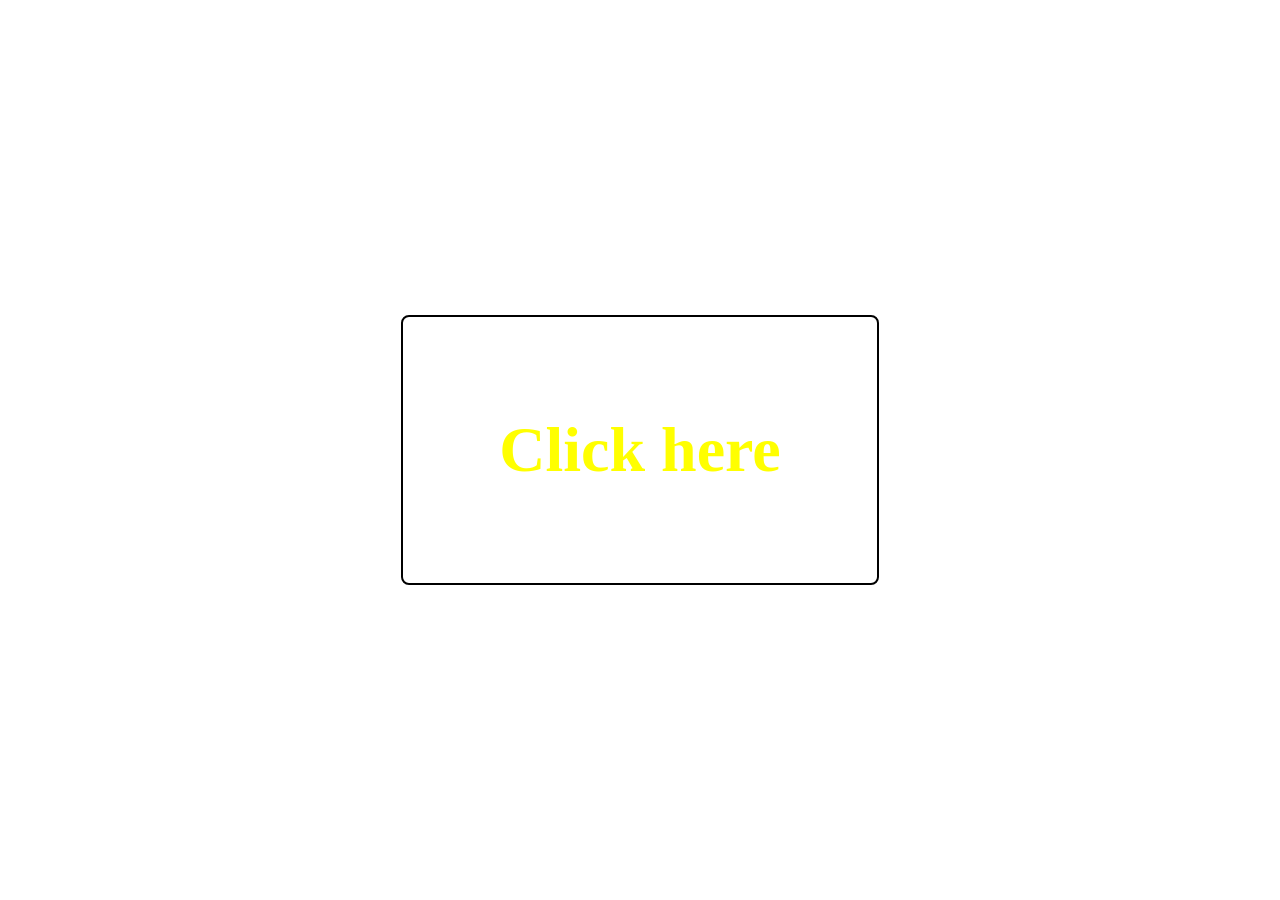
==== index.html @ ec4c6707 "initial commit" ====
<!DOCTYPE html>
<html lang="en">
<head>
    <meta charset="UTF-8">
    <meta name="viewport" content="width=device-width, initial-scale=1.0">
    <title>Login | Starcalc</title>
    <link rel="stylesheet" href="css/login.css"
</head>
<body>
    <a href="calculator.html">Click here</a>
</body>
</html>
---- css/login.css ----
* {
    margin: 0;
    padding: 0;
}
body {
    display: flex;
    justify-content: center;
    align-items: center;

    height: 100vh;
}
body a {
    border: 2px solid black;
    padding: 6rem;
    border-radius: 0.5rem;

    font-size: 4rem;
    text-decoration: none;
    color: yellow;

    font-weight: bold;
}
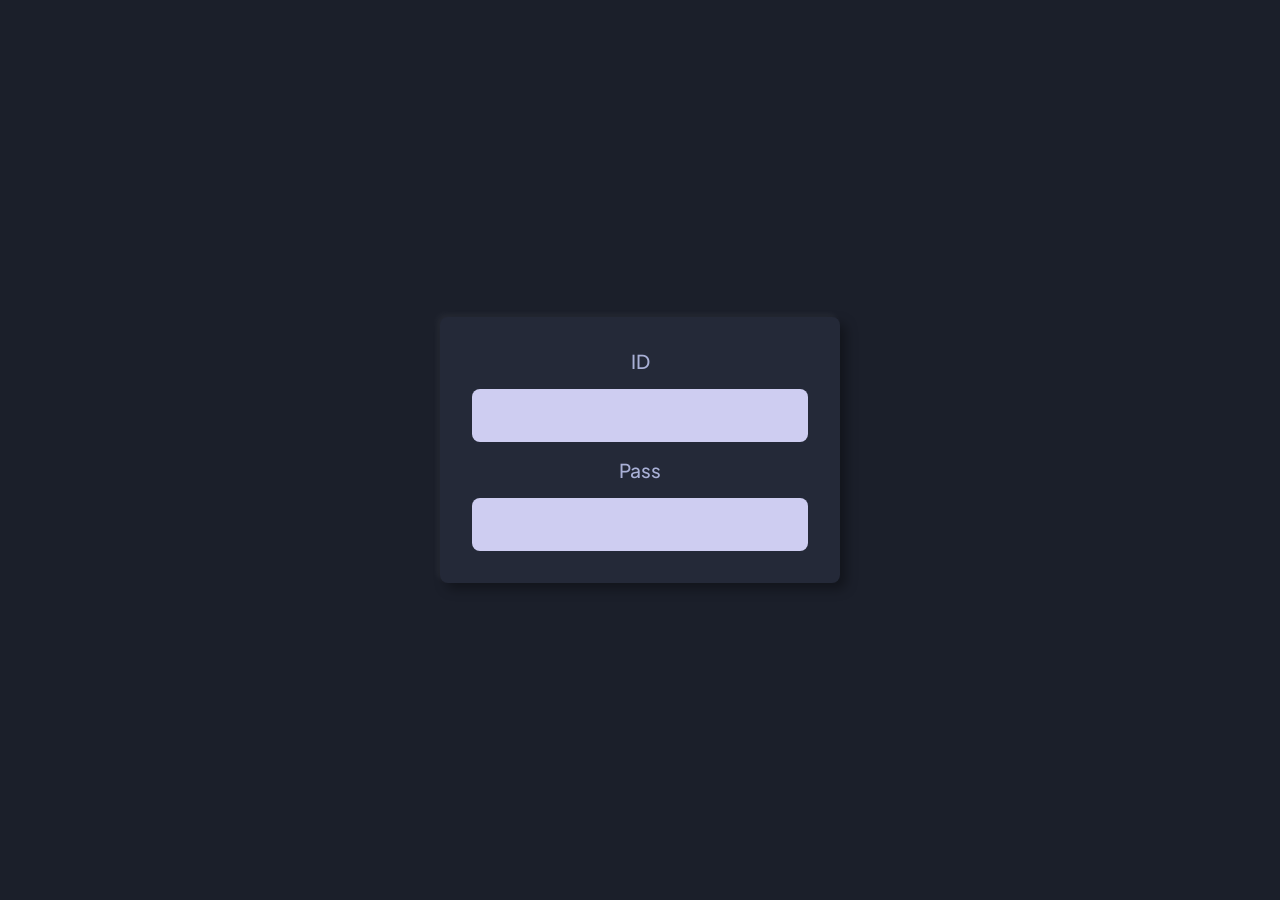
==== commit 24ab0d11: "Sepearated variables in a different CSS file and made some changes in the login page" ====
--- a/index.html
+++ b/index.html
@@ -4,9 +4,22 @@
     <meta charset="UTF-8">
     <meta name="viewport" content="width=device-width, initial-scale=1.0">
     <title>Login | Starcalc</title>
-    <link rel="stylesheet" href="css/login.css"
+    <link rel="stylesheet" href="css/variables.css">
+    <link rel="stylesheet" href="css/login.css">
+    <link rel="preconnect" href="https://fonts.googleapis.com">
+<link rel="preconnect" href="https://fonts.gstatic.com" crossorigin>
+<link href="https://fonts.googleapis.com/css2?family=JetBrains+Mono:ital,wght@0,100..800;1,100..800&family=Plus+Jakarta+Sans:ital,wght@0,200..800;1,200..800&display=swap" rel="stylesheet">
 </head>
 <body>
-    <a href="calculator.html">Click here</a>
+    <div class="card">
+        <form class="form">
+            <label for="id">ID</label>
+            <input type="password" id="id" name="id">
+
+            <label for="password">Pass</label>
+            <input type="password" id="password" name="password">
+        </form>
+    </div>
+    <script src="js/login.js"></script>
 </body>
 </html>
--- a/css/variables.css
+++ b/css/variables.css
@@ -0,0 +1,24 @@
+:root {
+  --background: #1B1F2A;
+  --calculator: #242938;
+
+  --btn-btn: #243966;
+
+  --button: #3A4154;
+  --button-operator: #7C5CFF;
+  --button-operator-hover: #9276FF;
+  --button-equal: #9B6BFF;
+
+  --display: var(--calculator); 
+  --shadow: 6px 6px 12px rgba(0,0,0,0.35),
+  -3px -3px 6px rgba(255,255,255,0.05);
+    --shadow-operator: 6px 6px 14px rgba(0,0,0,0.4),
+  inset 0 1px 0 rgba(255,255,255,0.2);
+
+  --text-primary: #E8EBFF;
+  --text-secondary: #A9B0D6;
+  --text-muted: #6F7699;
+
+  --radius: 0.5rem;
+  --border: 2px solid black;
+}
--- a/css/login.css
+++ b/css/login.css
@@ -1,6 +1,7 @@
 * {
     margin: 0;
     padding: 0;
+    box-sizing: border-box;
 }
 body {
     display: flex;
@@ -8,15 +9,47 @@
     align-items: center;
 
     height: 100vh;
+
+    background-color: var(--background)
 }
-body a {
-    border: 2px solid black;
-    padding: 6rem;
-    border-radius: 0.5rem;
+.card {
+    display: flex;
+    justify-content: center;
+    flex-direction: column;
 
-    font-size: 4rem;
-    text-decoration: none;
-    color: yellow;
+    padding: 1rem;
 
-    font-weight: bold;
-}+    width: 90%;
+    max-width: 400px;
+
+    box-shadow: var(--shadow);
+    border-radius: var(--radius);
+
+    background-color: var(--calculator);
+
+    font-family: "Plus Jakarta Sans", sans-serif;
+    font-weight: 500;
+    font-size: 1.2rem;
+}
+.form {
+    display: flex;
+    flex-direction: column;
+
+    padding: 1rem;
+    gap: 1rem;
+
+    color: var(--text-secondary);
+
+    text-align: center;
+}
+.form input {
+    padding: 0.5rem;
+
+    border-radius: var(--radius);
+    border: none;
+    outline: none;
+
+    font-size: 2rem;
+
+    background-color: #cecdf1;
+}
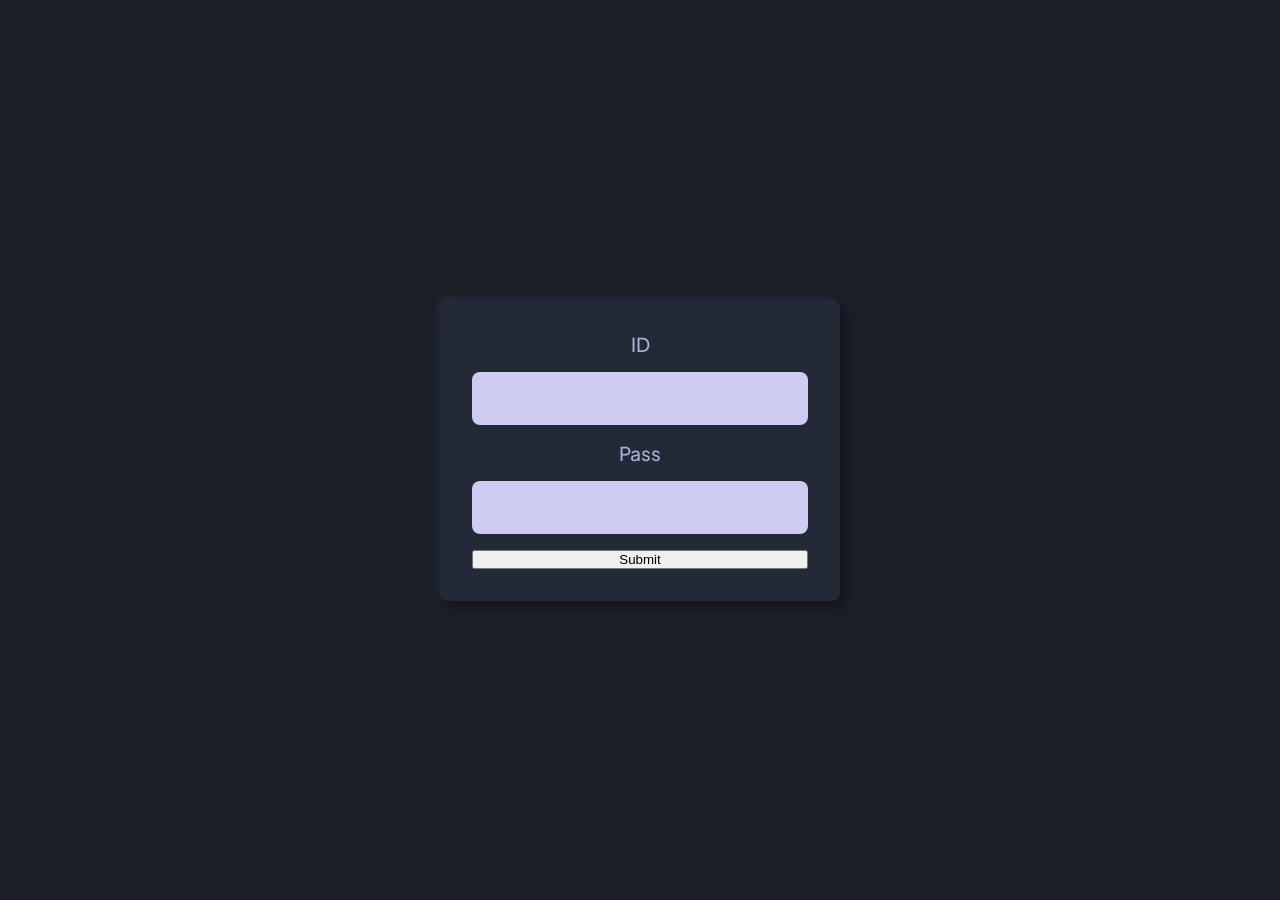
==== commit 5dbc6d6e: "Added form" ====
--- a/index.html
+++ b/index.html
@@ -18,6 +18,8 @@
 
             <label for="password">Pass</label>
             <input type="password" id="password" name="password">
+
+            <button type="submit">Submit</button>
         </form>
     </div>
     <script src="js/login.js"></script>
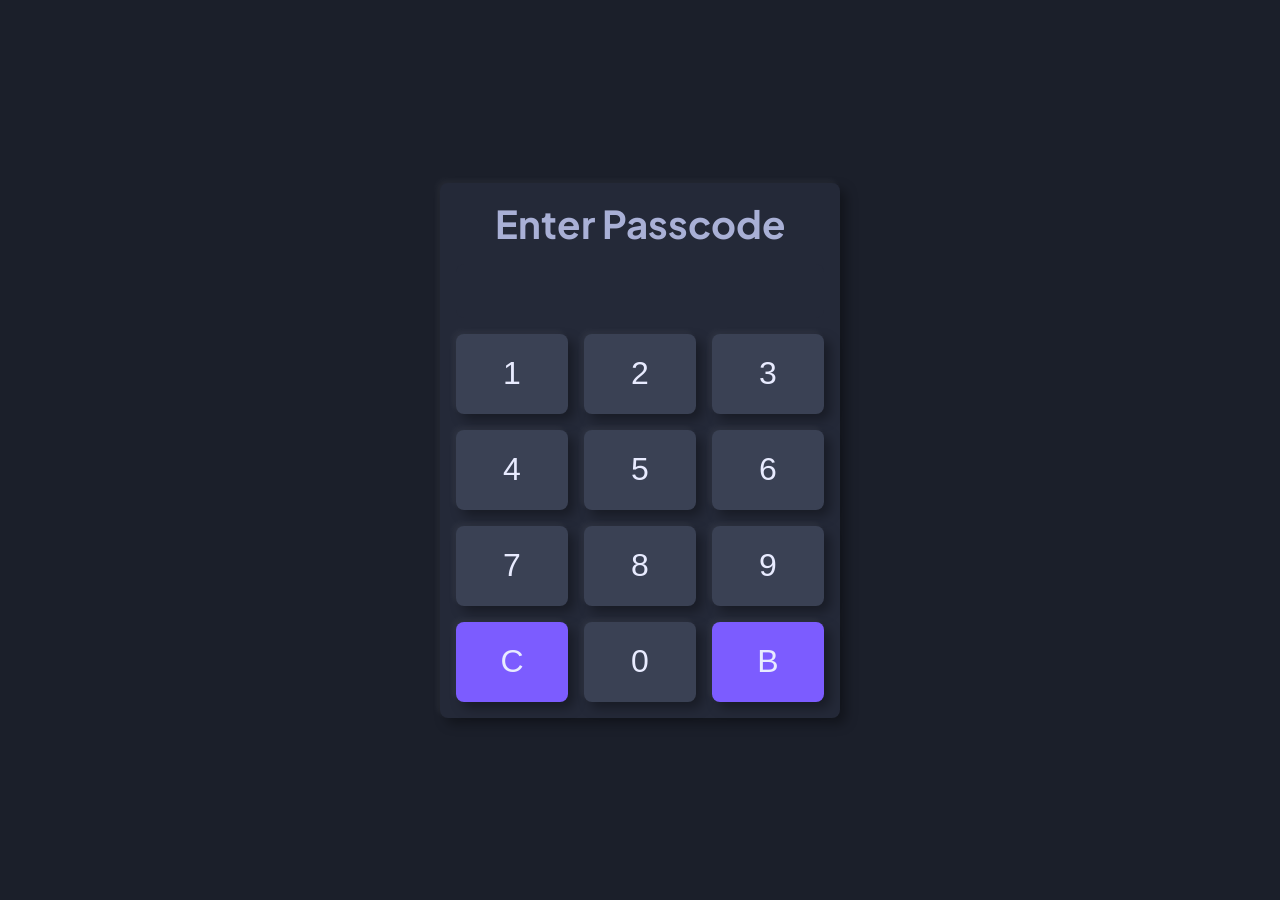
==== commit cce3ea40: "Changed a LOT of things, added folders, seperated different CSS files and JS files and improved code" ====
--- a/index.html
+++ b/index.html
@@ -12,15 +12,22 @@
 </head>
 <body>
     <div class="card">
-        <form class="form">
-            <label for="id">ID</label>
-            <input type="password" id="id" name="id">
-
-            <label for="password">Pass</label>
-            <input type="password" id="password" name="password">
-
-            <button type="submit">Submit</button>
-        </form>
+            <h1>Enter Passcode</h1>
+           <input id="display" type="text">
+            <div class="buttons">
+                <button data-value="1">1</button>
+                <button data-value="2">2</button>
+                <button data-value="3">3</button>
+                <button data-value="4">4</button>
+                <button data-value="5">5</button>
+                <button data-value="6">6</button>
+                <button data-value="7">7</button>
+                <button data-value="8">8</button>
+                <button data-value="9">9</button>
+                <button id="op" data-action="clear">C</button>
+                <button id="zero" data-value="0">0</button>
+                <button id="op" data-action="backspace">B</button>
+            </div>
     </div>
     <script src="js/login.js"></script>
 </body>
--- a/css/variables.css
+++ b/css/variables.css
@@ -5,6 +5,7 @@
   --btn-btn: #243966;
 
   --button: #3A4154;
+  --button-hover: #464c61;
   --button-operator: #7C5CFF;
   --button-operator-hover: #9276FF;
   --button-equal: #9B6BFF;
@@ -14,6 +15,8 @@
   -3px -3px 6px rgba(255,255,255,0.05);
     --shadow-operator: 6px 6px 14px rgba(0,0,0,0.4),
   inset 0 1px 0 rgba(255,255,255,0.2);
+  --shadow-active:   inset 3px 3px 8px rgba(0,0,0,0.4),
+    inset -2px -2px 5px rgba(255,255,255,0.05);
 
   --text-primary: #E8EBFF;
   --text-secondary: #A9B0D6;
--- a/css/login.css
+++ b/css/login.css
@@ -31,7 +31,7 @@
     font-weight: 500;
     font-size: 1.2rem;
 }
-.form {
+.card {
     display: flex;
     flex-direction: column;
 
@@ -42,7 +42,7 @@
 
     text-align: center;
 }
-.form input {
+.card input {
     padding: 0.5rem;
 
     border-radius: var(--radius);
@@ -51,5 +51,42 @@
 
     font-size: 2rem;
 
-    background-color: #cecdf1;
+    background-color: var(--calculator);
+    color: var(--text-secondary);
+
+    text-align: center;
+    font-family: 'JetBrains Mono', monospace;
 }
+.buttons {
+    display: grid;
+    grid-template-columns: repeat(3, 1fr);
+
+    gap: 1rem;
+}
+#zero {
+    grid-column: 2;
+}
+#op {
+    background-color: var(--button-operator);
+}
+#op:hover {
+    background-color: var(--button-operator-hover)
+}
+.buttons button {
+    font-size: 2rem;
+    height: 80px;
+
+    border-radius: var(--radius);
+    border: none;
+
+    background-color: var(--button);
+    box-shadow: var(--shadow);
+
+    color: var(--text-primary);
+}
+.buttons button:hover {
+    background-color: var(--button-hover) 
+}
+.buttons button:active {
+    box-shadow: var(--shadow-active);
+}
